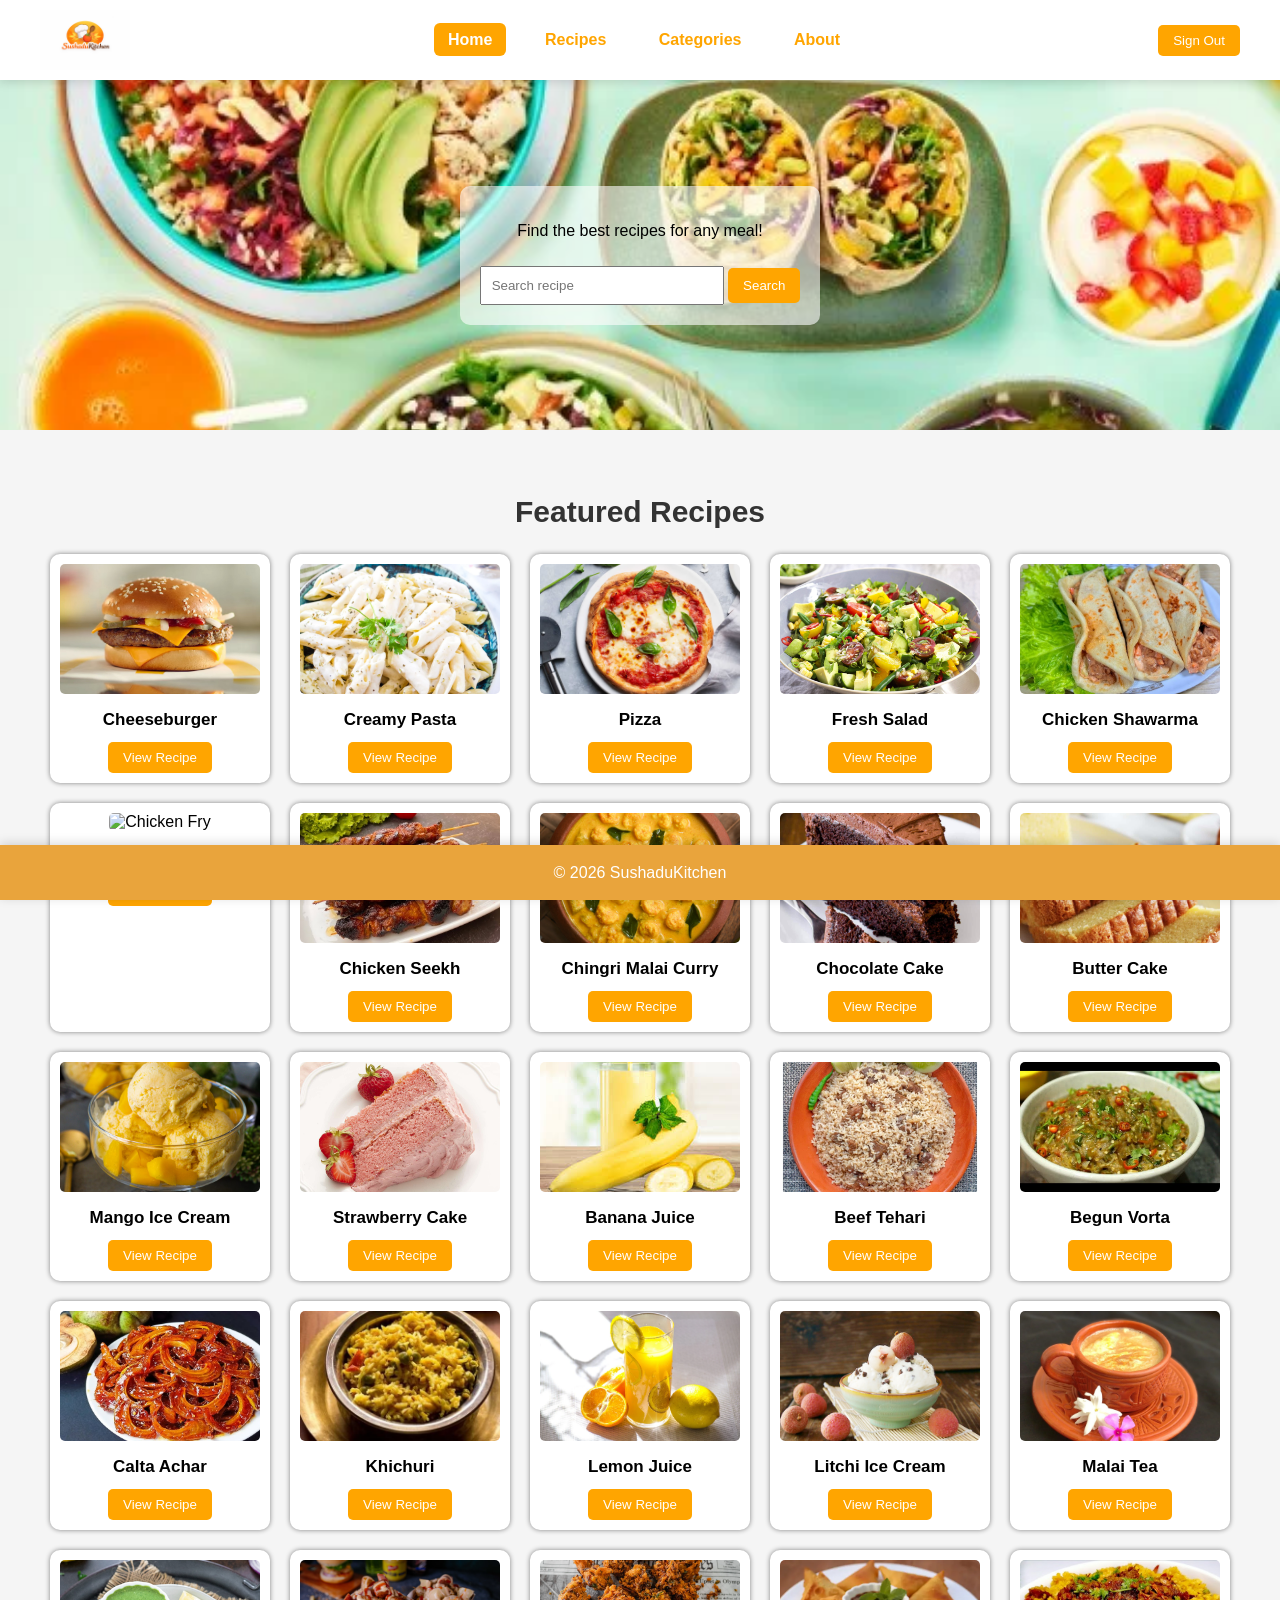
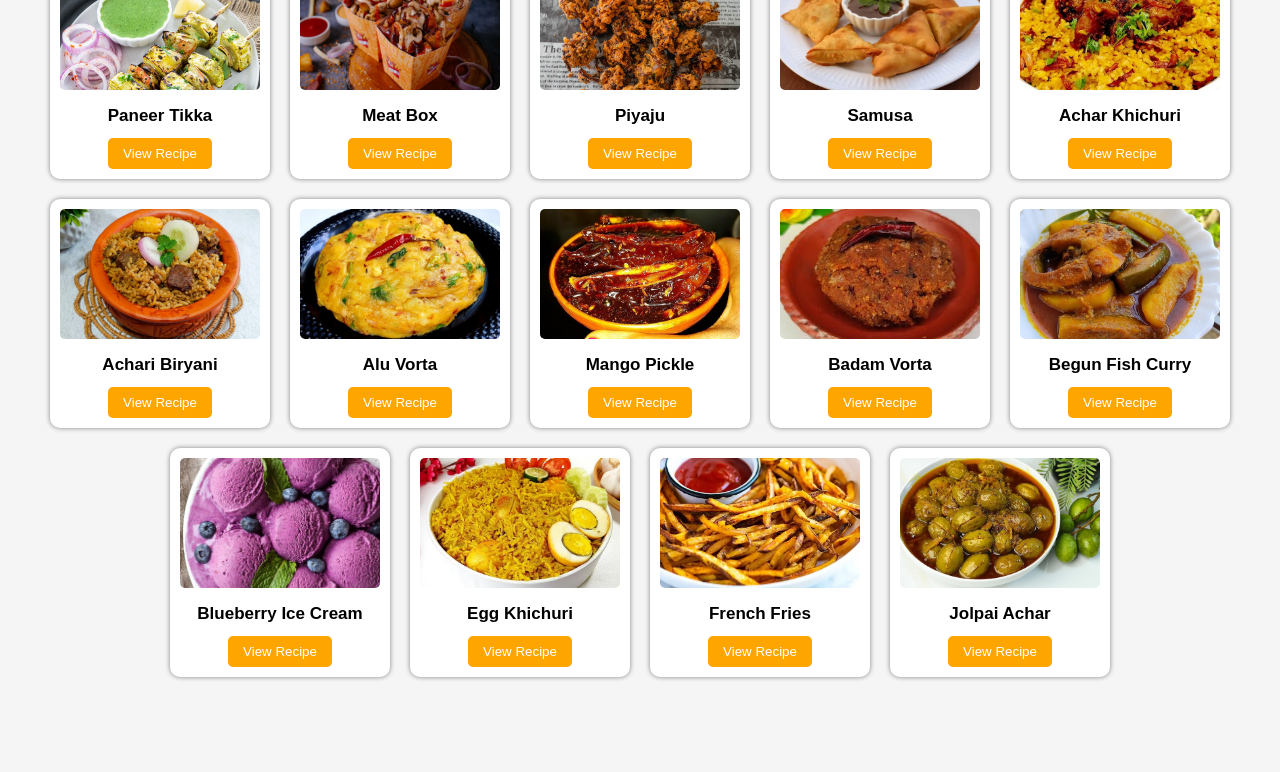
==== index.html @ 8d0b439d "layout updated" ====
<!DOCTYPE html>
<html lang="en">
<head>
    <meta charset="UTF-8">
    <meta http-equiv="refresh" content="0; url=home.html">
    <title>SushaduKitchen</title>
    <script>
        window.location.replace("home.html");
    </script>
</head>
<body>
</body>
</html>
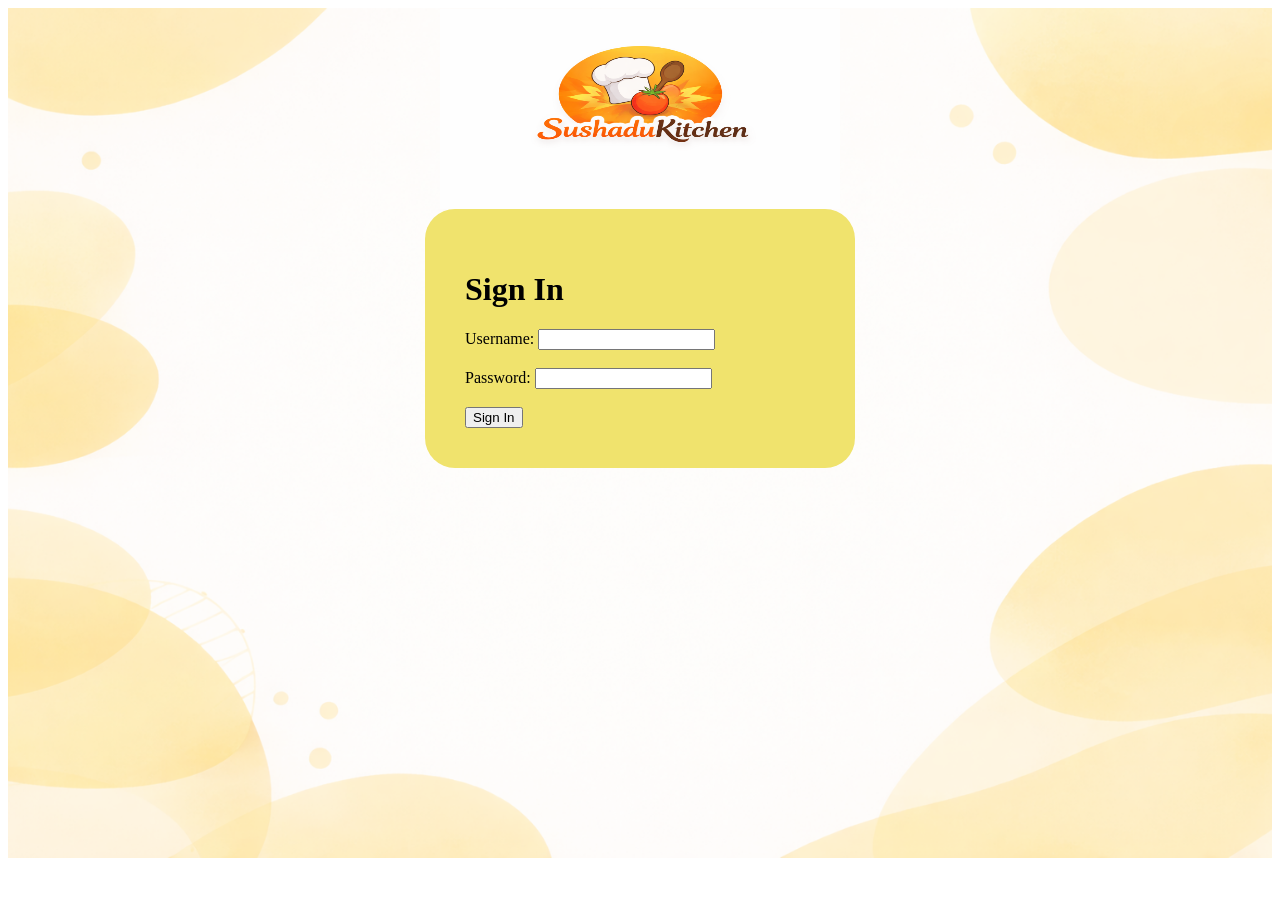
==== commit 9f8b2d63: "welcome box" ====
--- a/index.html
+++ b/index.html
@@ -2,10 +2,13 @@
 <html lang="en">
 <head>
     <meta charset="UTF-8">
-    <meta http-equiv="refresh" content="0; url=home.html">
     <title>SushaduKitchen</title>
     <script>
-        window.location.replace("home.html");
+        if (sessionStorage.getItem("loggedIn") === "yes") {
+            window.location.replace("home.html");
+        } else {
+            window.location.replace("sign%20_in.html");
+        }
     </script>
 </head>
 <body>
